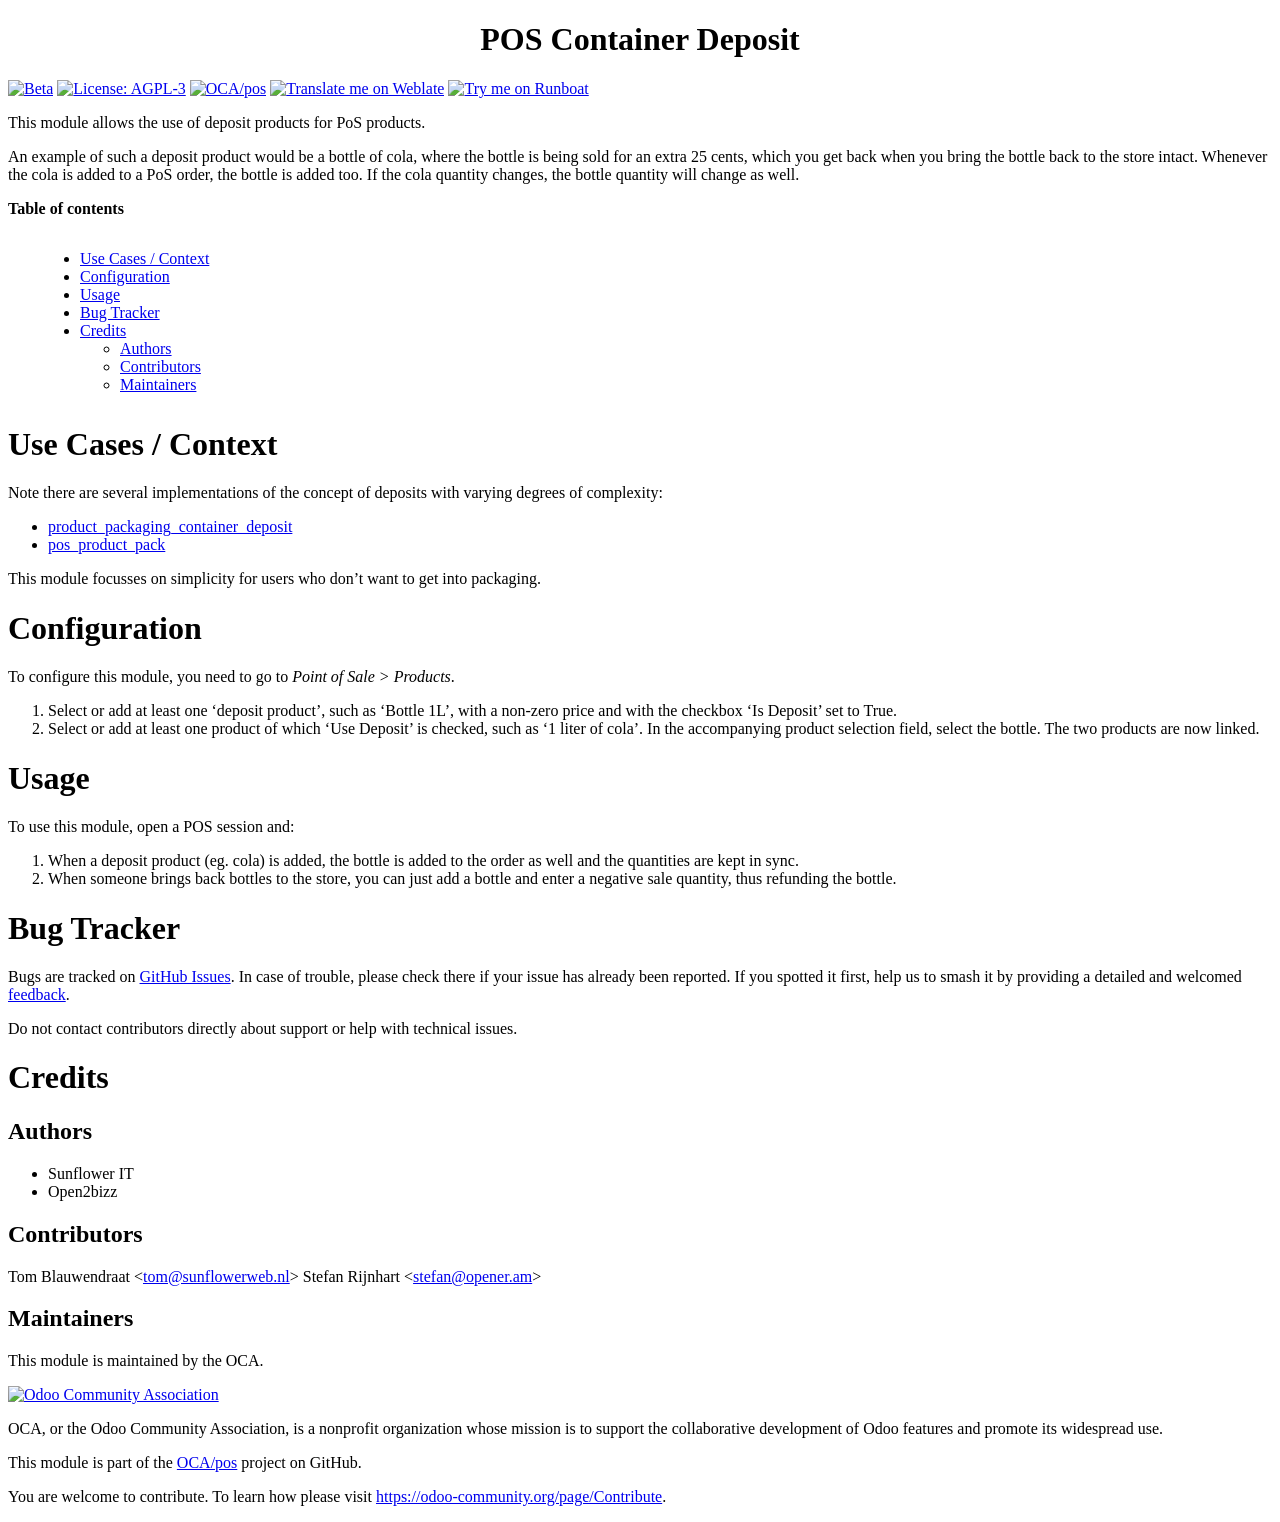
==== pos_container_deposit/static/description/index.html @ f068c152 "[MIG] pos_deposit to v16" ====
<!DOCTYPE html PUBLIC "-//W3C//DTD XHTML 1.0 Transitional//EN" "http://www.w3.org/TR/xhtml1/DTD/xhtml1-transitional.dtd">
<html xmlns="http://www.w3.org/1999/xhtml" xml:lang="en" lang="en">
<head>
<meta http-equiv="Content-Type" content="text/html; charset=utf-8" />
<meta name="generator" content="Docutils: https://docutils.sourceforge.io/" />
<title>POS Container Deposit</title>
<style type="text/css">

/*
:Author: David Goodger (goodger@python.org)
:Id: $Id: html4css1.css 8954 2022-01-20 10:10:25Z milde $
:Copyright: This stylesheet has been placed in the public domain.

Default cascading style sheet for the HTML output of Docutils.

See https://docutils.sourceforge.io/docs/howto/html-stylesheets.html for how to
customize this style sheet.
*/

/* used to remove borders from tables and images */
.borderless, table.borderless td, table.borderless th {
  border: 0 }

table.borderless td, table.borderless th {
  /* Override padding for "table.docutils td" with "! important".
     The right padding separates the table cells. */
  padding: 0 0.5em 0 0 ! important }

.first {
  /* Override more specific margin styles with "! important". */
  margin-top: 0 ! important }

.last, .with-subtitle {
  margin-bottom: 0 ! important }

.hidden {
  display: none }

.subscript {
  vertical-align: sub;
  font-size: smaller }

.superscript {
  vertical-align: super;
  font-size: smaller }

a.toc-backref {
  text-decoration: none ;
  color: black }

blockquote.epigraph {
  margin: 2em 5em ; }

dl.docutils dd {
  margin-bottom: 0.5em }

object[type="image/svg+xml"], object[type="application/x-shockwave-flash"] {
  overflow: hidden;
}

/* Uncomment (and remove this text!) to get bold-faced definition list terms
dl.docutils dt {
  font-weight: bold }
*/

div.abstract {
  margin: 2em 5em }

div.abstract p.topic-title {
  font-weight: bold ;
  text-align: center }

div.admonition, div.attention, div.caution, div.danger, div.error,
div.hint, div.important, div.note, div.tip, div.warning {
  margin: 2em ;
  border: medium outset ;
  padding: 1em }

div.admonition p.admonition-title, div.hint p.admonition-title,
div.important p.admonition-title, div.note p.admonition-title,
div.tip p.admonition-title {
  font-weight: bold ;
  font-family: sans-serif }

div.attention p.admonition-title, div.caution p.admonition-title,
div.danger p.admonition-title, div.error p.admonition-title,
div.warning p.admonition-title, .code .error {
  color: red ;
  font-weight: bold ;
  font-family: sans-serif }

/* Uncomment (and remove this text!) to get reduced vertical space in
   compound paragraphs.
div.compound .compound-first, div.compound .compound-middle {
  margin-bottom: 0.5em }

div.compound .compound-last, div.compound .compound-middle {
  margin-top: 0.5em }
*/

div.dedication {
  margin: 2em 5em ;
  text-align: center ;
  font-style: italic }

div.dedication p.topic-title {
  font-weight: bold ;
  font-style: normal }

div.figure {
  margin-left: 2em ;
  margin-right: 2em }

div.footer, div.header {
  clear: both;
  font-size: smaller }

div.line-block {
  display: block ;
  margin-top: 1em ;
  margin-bottom: 1em }

div.line-block div.line-block {
  margin-top: 0 ;
  margin-bottom: 0 ;
  margin-left: 1.5em }

div.sidebar {
  margin: 0 0 0.5em 1em ;
  border: medium outset ;
  padding: 1em ;
  background-color: #ffffee ;
  width: 40% ;
  float: right ;
  clear: right }

div.sidebar p.rubric {
  font-family: sans-serif ;
  font-size: medium }

div.system-messages {
  margin: 5em }

div.system-messages h1 {
  color: red }

div.system-message {
  border: medium outset ;
  padding: 1em }

div.system-message p.system-message-title {
  color: red ;
  font-weight: bold }

div.topic {
  margin: 2em }

h1.section-subtitle, h2.section-subtitle, h3.section-subtitle,
h4.section-subtitle, h5.section-subtitle, h6.section-subtitle {
  margin-top: 0.4em }

h1.title {
  text-align: center }

h2.subtitle {
  text-align: center }

hr.docutils {
  width: 75% }

img.align-left, .figure.align-left, object.align-left, table.align-left {
  clear: left ;
  float: left ;
  margin-right: 1em }

img.align-right, .figure.align-right, object.align-right, table.align-right {
  clear: right ;
  float: right ;
  margin-left: 1em }

img.align-center, .figure.align-center, object.align-center {
  display: block;
  margin-left: auto;
  margin-right: auto;
}

table.align-center {
  margin-left: auto;
  margin-right: auto;
}

.align-left {
  text-align: left }

.align-center {
  clear: both ;
  text-align: center }

.align-right {
  text-align: right }

/* reset inner alignment in figures */
div.align-right {
  text-align: inherit }

/* div.align-center * { */
/*   text-align: left } */

.align-top    {
  vertical-align: top }

.align-middle {
  vertical-align: middle }

.align-bottom {
  vertical-align: bottom }

ol.simple, ul.simple {
  margin-bottom: 1em }

ol.arabic {
  list-style: decimal }

ol.loweralpha {
  list-style: lower-alpha }

ol.upperalpha {
  list-style: upper-alpha }

ol.lowerroman {
  list-style: lower-roman }

ol.upperroman {
  list-style: upper-roman }

p.attribution {
  text-align: right ;
  margin-left: 50% }

p.caption {
  font-style: italic }

p.credits {
  font-style: italic ;
  font-size: smaller }

p.label {
  white-space: nowrap }

p.rubric {
  font-weight: bold ;
  font-size: larger ;
  color: maroon ;
  text-align: center }

p.sidebar-title {
  font-family: sans-serif ;
  font-weight: bold ;
  font-size: larger }

p.sidebar-subtitle {
  font-family: sans-serif ;
  font-weight: bold }

p.topic-title {
  font-weight: bold }

pre.address {
  margin-bottom: 0 ;
  margin-top: 0 ;
  font: inherit }

pre.literal-block, pre.doctest-block, pre.math, pre.code {
  margin-left: 2em ;
  margin-right: 2em }

pre.code .ln { color: grey; } /* line numbers */
pre.code, code { background-color: #eeeeee }
pre.code .comment, code .comment { color: #5C6576 }
pre.code .keyword, code .keyword { color: #3B0D06; font-weight: bold }
pre.code .literal.string, code .literal.string { color: #0C5404 }
pre.code .name.builtin, code .name.builtin { color: #352B84 }
pre.code .deleted, code .deleted { background-color: #DEB0A1}
pre.code .inserted, code .inserted { background-color: #A3D289}

span.classifier {
  font-family: sans-serif ;
  font-style: oblique }

span.classifier-delimiter {
  font-family: sans-serif ;
  font-weight: bold }

span.interpreted {
  font-family: sans-serif }

span.option {
  white-space: nowrap }

span.pre {
  white-space: pre }

span.problematic {
  color: red }

span.section-subtitle {
  /* font-size relative to parent (h1..h6 element) */
  font-size: 80% }

table.citation {
  border-left: solid 1px gray;
  margin-left: 1px }

table.docinfo {
  margin: 2em 4em }

table.docutils {
  margin-top: 0.5em ;
  margin-bottom: 0.5em }

table.footnote {
  border-left: solid 1px black;
  margin-left: 1px }

table.docutils td, table.docutils th,
table.docinfo td, table.docinfo th {
  padding-left: 0.5em ;
  padding-right: 0.5em ;
  vertical-align: top }

table.docutils th.field-name, table.docinfo th.docinfo-name {
  font-weight: bold ;
  text-align: left ;
  white-space: nowrap ;
  padding-left: 0 }

/* "booktabs" style (no vertical lines) */
table.docutils.booktabs {
  border: 0px;
  border-top: 2px solid;
  border-bottom: 2px solid;
  border-collapse: collapse;
}
table.docutils.booktabs * {
  border: 0px;
}
table.docutils.booktabs th {
  border-bottom: thin solid;
  text-align: left;
}

h1 tt.docutils, h2 tt.docutils, h3 tt.docutils,
h4 tt.docutils, h5 tt.docutils, h6 tt.docutils {
  font-size: 100% }

ul.auto-toc {
  list-style-type: none }

</style>
</head>
<body>
<div class="document" id="pos-container-deposit">
<h1 class="title">POS Container Deposit</h1>

<!-- !!!!!!!!!!!!!!!!!!!!!!!!!!!!!!!!!!!!!!!!!!!!!!!!!!!!
!! This file is generated by oca-gen-addon-readme !!
!! changes will be overwritten.                   !!
!!!!!!!!!!!!!!!!!!!!!!!!!!!!!!!!!!!!!!!!!!!!!!!!!!!!
!! source digest: sha256:08eafc2a868af163a631280209611f70bcd159c77f08568a6e8c9b93a7088910
!!!!!!!!!!!!!!!!!!!!!!!!!!!!!!!!!!!!!!!!!!!!!!!!!!!! -->
<p><a class="reference external image-reference" href="https://odoo-community.org/page/development-status"><img alt="Beta" src="https://img.shields.io/badge/maturity-Beta-yellow.png" /></a> <a class="reference external image-reference" href="http://www.gnu.org/licenses/agpl-3.0-standalone.html"><img alt="License: AGPL-3" src="https://img.shields.io/badge/licence-AGPL--3-blue.png" /></a> <a class="reference external image-reference" href="https://github.com/OCA/pos/tree/16.0/pos_container_deposit"><img alt="OCA/pos" src="https://img.shields.io/badge/github-OCA%2Fpos-lightgray.png?logo=github" /></a> <a class="reference external image-reference" href="https://translation.odoo-community.org/projects/pos-16-0/pos-16-0-pos_container_deposit"><img alt="Translate me on Weblate" src="https://img.shields.io/badge/weblate-Translate%20me-F47D42.png" /></a> <a class="reference external image-reference" href="https://runboat.odoo-community.org/builds?repo=OCA/pos&amp;target_branch=16.0"><img alt="Try me on Runboat" src="https://img.shields.io/badge/runboat-Try%20me-875A7B.png" /></a></p>
<p>This module allows the use of deposit products for PoS products.</p>
<p>An example of such a deposit product would be a bottle of cola, where the bottle is
being sold for an extra 25 cents, which you get back when you bring the bottle back to
the store intact. Whenever the cola is added to a PoS order, the bottle is added too.
If the cola quantity changes, the bottle quantity will change as well.</p>
<p><strong>Table of contents</strong></p>
<div class="contents local topic" id="contents">
<ul class="simple">
<li><a class="reference internal" href="#use-cases-context" id="toc-entry-1">Use Cases / Context</a></li>
<li><a class="reference internal" href="#configuration" id="toc-entry-2">Configuration</a></li>
<li><a class="reference internal" href="#usage" id="toc-entry-3">Usage</a></li>
<li><a class="reference internal" href="#bug-tracker" id="toc-entry-4">Bug Tracker</a></li>
<li><a class="reference internal" href="#credits" id="toc-entry-5">Credits</a><ul>
<li><a class="reference internal" href="#authors" id="toc-entry-6">Authors</a></li>
<li><a class="reference internal" href="#contributors" id="toc-entry-7">Contributors</a></li>
<li><a class="reference internal" href="#maintainers" id="toc-entry-8">Maintainers</a></li>
</ul>
</li>
</ul>
</div>
<div class="section" id="use-cases-context">
<h1><a class="toc-backref" href="#toc-entry-1">Use Cases / Context</a></h1>
<p>Note there are several implementations of the concept of deposits with varying degrees of complexity:</p>
<ul class="simple">
<li><a class="reference external" href="https://odoo-community.org/shop/product-packaging-container-deposit-715405">product_packaging_container_deposit</a></li>
<li><a class="reference external" href="https://odoo-community.org/shop/pos-product-pack-716088">pos_product_pack</a></li>
</ul>
<p>This module focusses on simplicity for users who don’t want to get into packaging.</p>
</div>
<div class="section" id="configuration">
<h1><a class="toc-backref" href="#toc-entry-2">Configuration</a></h1>
<p>To configure this module, you need to go to <em>Point of Sale &gt; Products</em>.</p>
<ol class="arabic simple">
<li>Select or add at least one ‘deposit product’, such as ‘Bottle 1L’,
with a non-zero price and with the checkbox ‘Is Deposit’ set to True.</li>
<li>Select or add at least one product of which ‘Use Deposit’ is checked,
such as ‘1 liter of cola’. In the accompanying product selection field,
select the bottle. The two products are now linked.</li>
</ol>
</div>
<div class="section" id="usage">
<h1><a class="toc-backref" href="#toc-entry-3">Usage</a></h1>
<p>To use this module, open a POS session and:</p>
<ol class="arabic simple">
<li>When a deposit product (eg. cola) is added, the bottle is added to the
order as well and the quantities are kept in sync.</li>
<li>When someone brings back bottles to the store, you can just add a bottle
and enter a negative sale quantity, thus refunding the bottle.</li>
</ol>
</div>
<div class="section" id="bug-tracker">
<h1><a class="toc-backref" href="#toc-entry-4">Bug Tracker</a></h1>
<p>Bugs are tracked on <a class="reference external" href="https://github.com/OCA/pos/issues">GitHub Issues</a>.
In case of trouble, please check there if your issue has already been reported.
If you spotted it first, help us to smash it by providing a detailed and welcomed
<a class="reference external" href="https://github.com/OCA/pos/issues/new?body=module:%20pos_container_deposit%0Aversion:%2016.0%0A%0A**Steps%20to%20reproduce**%0A-%20...%0A%0A**Current%20behavior**%0A%0A**Expected%20behavior**">feedback</a>.</p>
<p>Do not contact contributors directly about support or help with technical issues.</p>
</div>
<div class="section" id="credits">
<h1><a class="toc-backref" href="#toc-entry-5">Credits</a></h1>
<div class="section" id="authors">
<h2><a class="toc-backref" href="#toc-entry-6">Authors</a></h2>
<ul class="simple">
<li>Sunflower IT</li>
<li>Open2bizz</li>
</ul>
</div>
<div class="section" id="contributors">
<h2><a class="toc-backref" href="#toc-entry-7">Contributors</a></h2>
<p>Tom Blauwendraat &lt;<a class="reference external" href="mailto:tom&#64;sunflowerweb.nl">tom&#64;sunflowerweb.nl</a>&gt;
Stefan Rijnhart &lt;<a class="reference external" href="mailto:stefan&#64;opener.am">stefan&#64;opener.am</a>&gt;</p>
</div>
<div class="section" id="maintainers">
<h2><a class="toc-backref" href="#toc-entry-8">Maintainers</a></h2>
<p>This module is maintained by the OCA.</p>
<a class="reference external image-reference" href="https://odoo-community.org"><img alt="Odoo Community Association" src="https://odoo-community.org/logo.png" /></a>
<p>OCA, or the Odoo Community Association, is a nonprofit organization whose
mission is to support the collaborative development of Odoo features and
promote its widespread use.</p>
<p>This module is part of the <a class="reference external" href="https://github.com/OCA/pos/tree/16.0/pos_container_deposit">OCA/pos</a> project on GitHub.</p>
<p>You are welcome to contribute. To learn how please visit <a class="reference external" href="https://odoo-community.org/page/Contribute">https://odoo-community.org/page/Contribute</a>.</p>
</div>
</div>
</div>
</body>
</html>
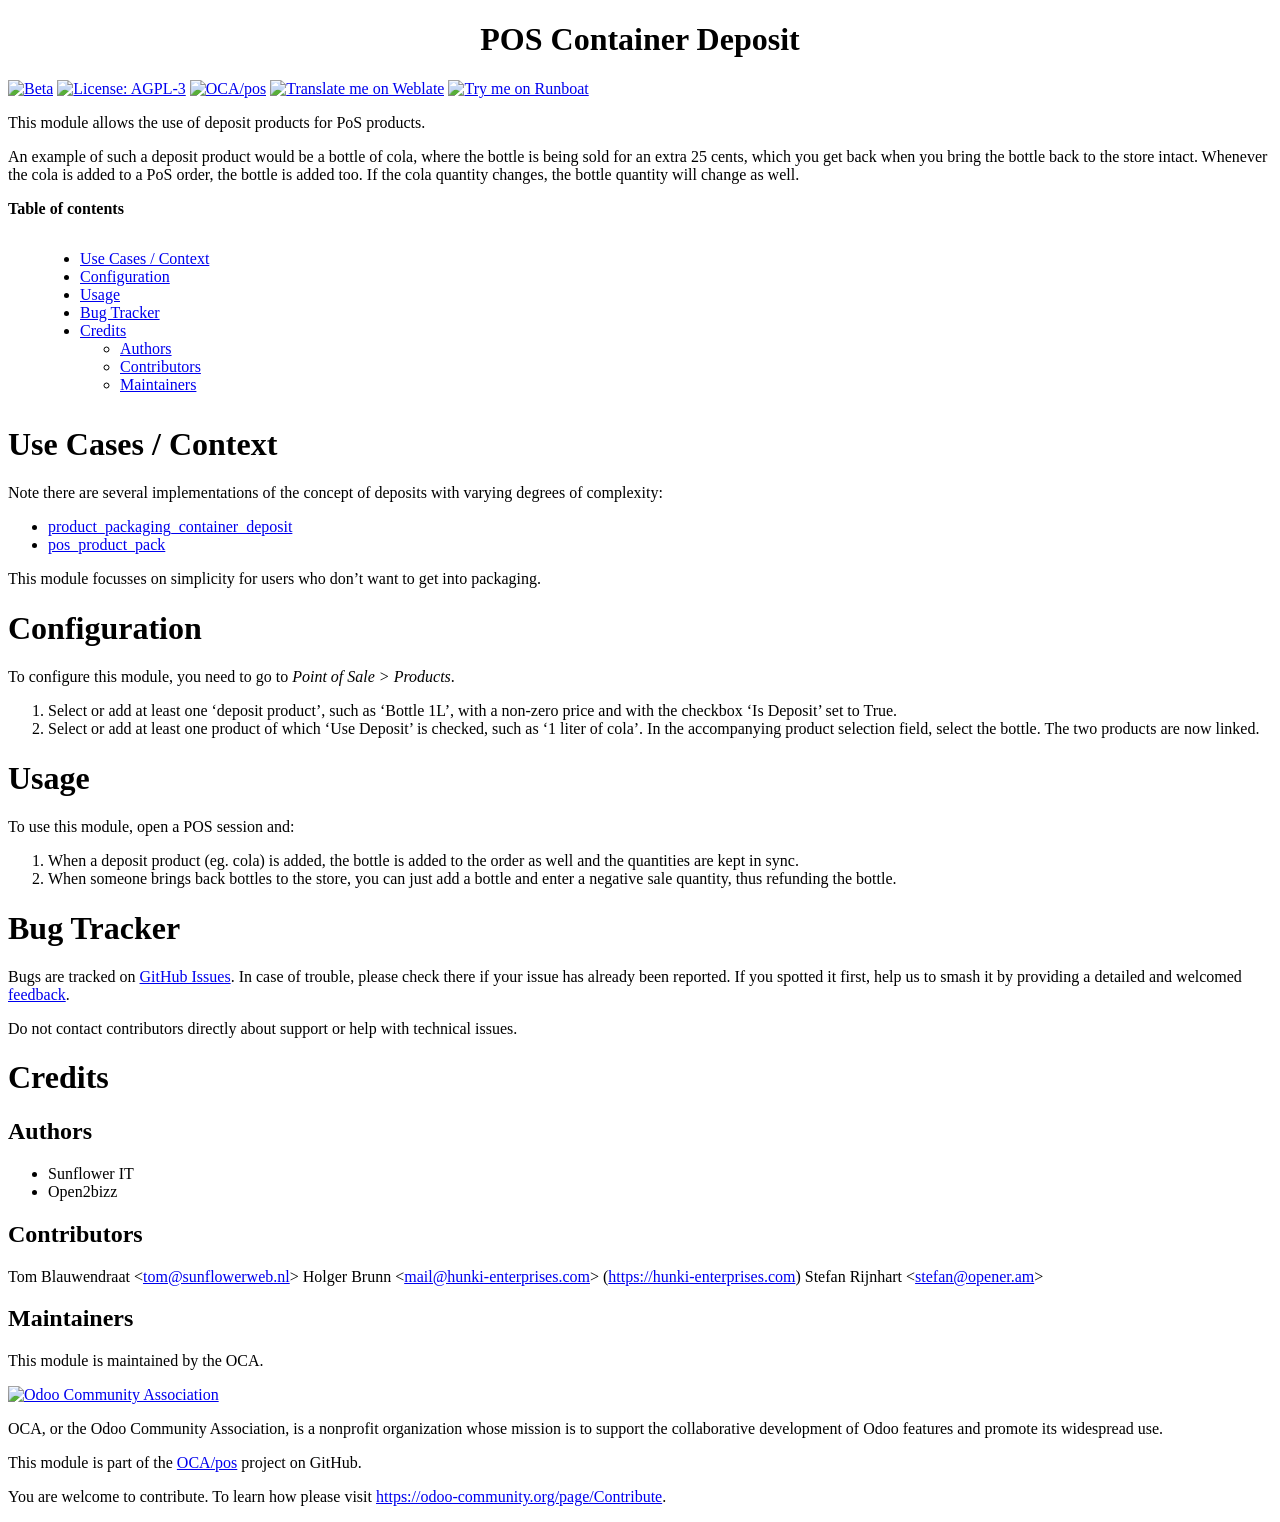
==== commit 55fae472: "[ADD] pos_deposit: hbrunn as contributor" ====
--- a/pos_container_deposit/static/description/index.html
+++ b/pos_container_deposit/static/description/index.html
@@ -439,6 +439,7 @@
 <div class="section" id="contributors">
 <h2><a class="toc-backref" href="#toc-entry-7">Contributors</a></h2>
 <p>Tom Blauwendraat &lt;<a class="reference external" href="mailto:tom&#64;sunflowerweb.nl">tom&#64;sunflowerweb.nl</a>&gt;
+Holger Brunn &lt;<a class="reference external" href="mailto:mail&#64;hunki-enterprises.com">mail&#64;hunki-enterprises.com</a>&gt; (<a class="reference external" href="https://hunki-enterprises.com">https://hunki-enterprises.com</a>)
 Stefan Rijnhart &lt;<a class="reference external" href="mailto:stefan&#64;opener.am">stefan&#64;opener.am</a>&gt;</p>
 </div>
 <div class="section" id="maintainers">
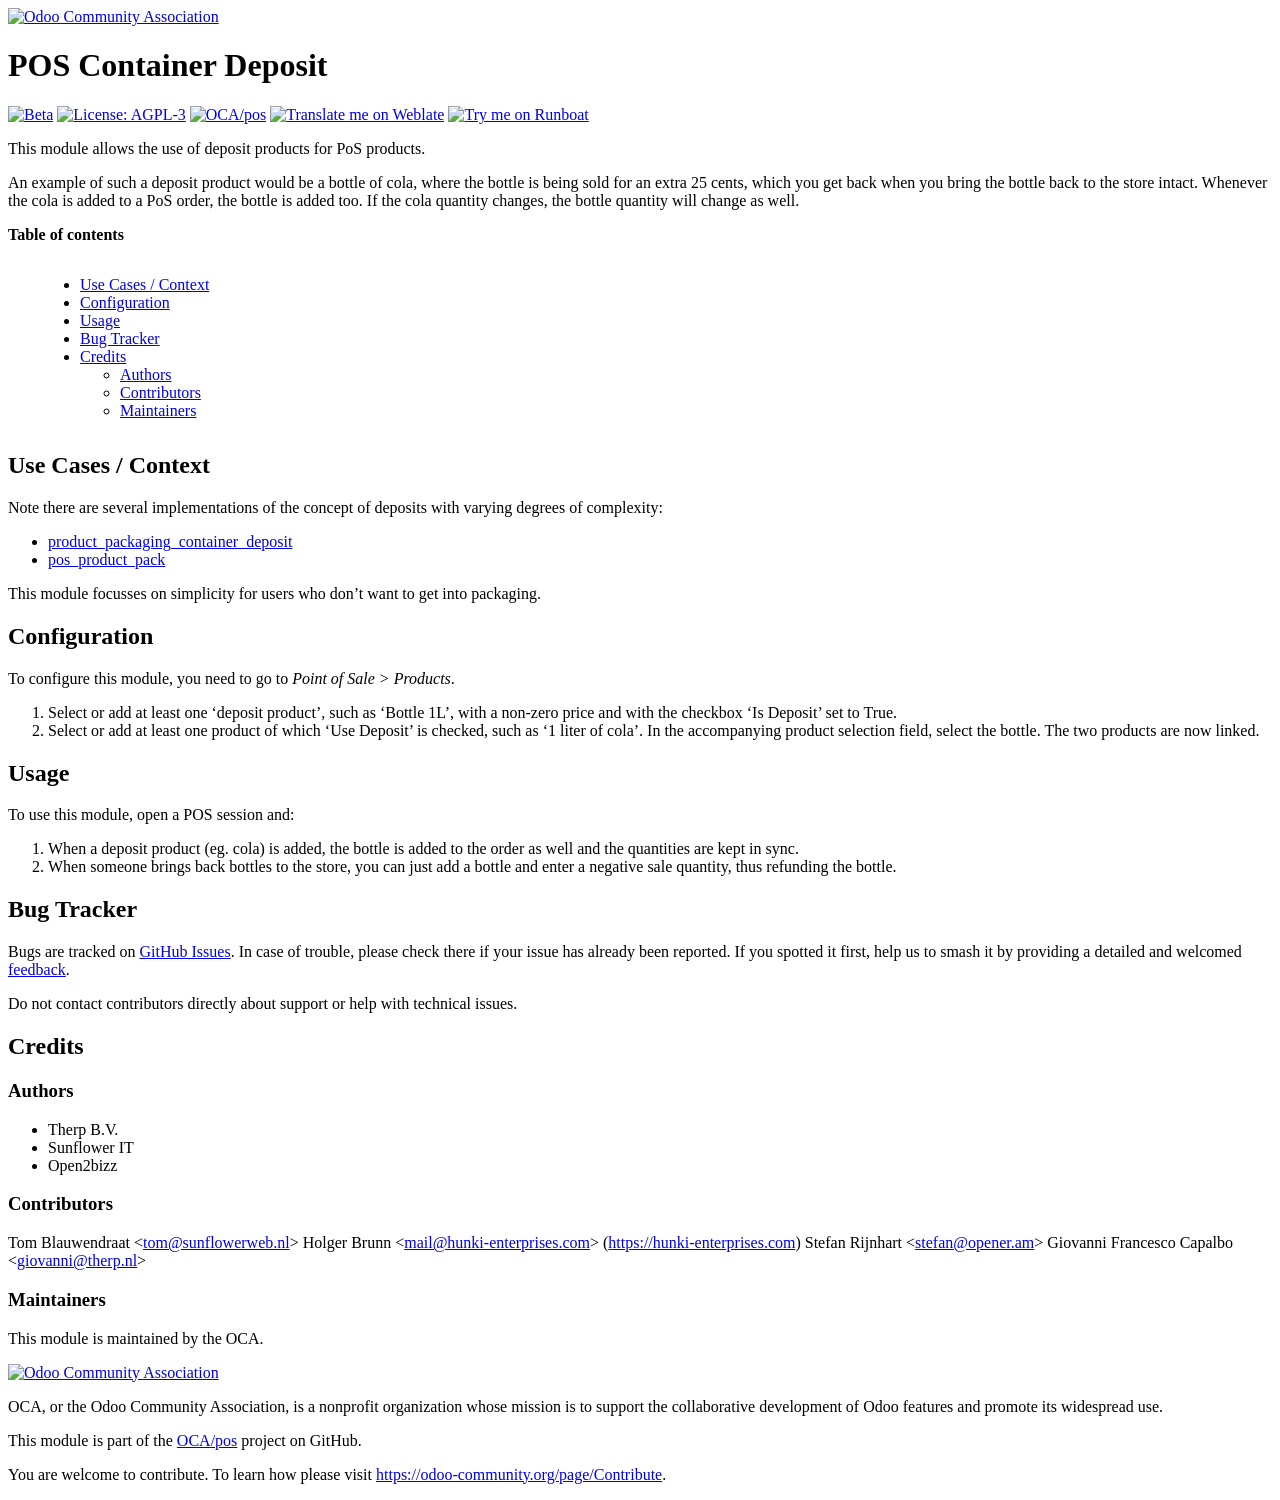
==== commit cdad3e5c: "[BOT] post-merge updates" ====
--- a/pos_container_deposit/static/description/index.html
+++ b/pos_container_deposit/static/description/index.html
@@ -3,15 +3,16 @@
 <head>
 <meta http-equiv="Content-Type" content="text/html; charset=utf-8" />
 <meta name="generator" content="Docutils: https://docutils.sourceforge.io/" />
-<title>POS Container Deposit</title>
+<title>README.rst</title>
 <style type="text/css">
 
 /*
 :Author: David Goodger (goodger@python.org)
-:Id: $Id: html4css1.css 8954 2022-01-20 10:10:25Z milde $
+:Id: $Id: html4css1.css 9511 2024-01-13 09:50:07Z milde $
 :Copyright: This stylesheet has been placed in the public domain.
 
 Default cascading style sheet for the HTML output of Docutils.
+Despite the name, some widely supported CSS2 features are used.
 
 See https://docutils.sourceforge.io/docs/howto/html-stylesheets.html for how to
 customize this style sheet.
@@ -274,7 +275,7 @@
   margin-left: 2em ;
   margin-right: 2em }
 
-pre.code .ln { color: grey; } /* line numbers */
+pre.code .ln { color: gray; } /* line numbers */
 pre.code, code { background-color: #eeeeee }
 pre.code .comment, code .comment { color: #5C6576 }
 pre.code .keyword, code .keyword { color: #3B0D06; font-weight: bold }
@@ -300,7 +301,7 @@
 span.pre {
   white-space: pre }
 
-span.problematic {
+span.problematic, pre.problematic {
   color: red }
 
 span.section-subtitle {
@@ -359,16 +360,21 @@
 </style>
 </head>
 <body>
-<div class="document" id="pos-container-deposit">
-<h1 class="title">POS Container Deposit</h1>
-
+<div class="document">
+
+
+<a class="reference external image-reference" href="https://odoo-community.org/get-involved?utm_source=readme">
+<img alt="Odoo Community Association" src="https://odoo-community.org/readme-banner-image" />
+</a>
+<div class="section" id="pos-container-deposit">
+<h1>POS Container Deposit</h1>
 <!-- !!!!!!!!!!!!!!!!!!!!!!!!!!!!!!!!!!!!!!!!!!!!!!!!!!!!
 !! This file is generated by oca-gen-addon-readme !!
 !! changes will be overwritten.                   !!
 !!!!!!!!!!!!!!!!!!!!!!!!!!!!!!!!!!!!!!!!!!!!!!!!!!!!
-!! source digest: sha256:08eafc2a868af163a631280209611f70bcd159c77f08568a6e8c9b93a7088910
+!! source digest: sha256:9f461971d405f30a5432dbd791a2720a5a3f19e02d5a6248c324ba4b5380f047
 !!!!!!!!!!!!!!!!!!!!!!!!!!!!!!!!!!!!!!!!!!!!!!!!!!!! -->
-<p><a class="reference external image-reference" href="https://odoo-community.org/page/development-status"><img alt="Beta" src="https://img.shields.io/badge/maturity-Beta-yellow.png" /></a> <a class="reference external image-reference" href="http://www.gnu.org/licenses/agpl-3.0-standalone.html"><img alt="License: AGPL-3" src="https://img.shields.io/badge/licence-AGPL--3-blue.png" /></a> <a class="reference external image-reference" href="https://github.com/OCA/pos/tree/16.0/pos_container_deposit"><img alt="OCA/pos" src="https://img.shields.io/badge/github-OCA%2Fpos-lightgray.png?logo=github" /></a> <a class="reference external image-reference" href="https://translation.odoo-community.org/projects/pos-16-0/pos-16-0-pos_container_deposit"><img alt="Translate me on Weblate" src="https://img.shields.io/badge/weblate-Translate%20me-F47D42.png" /></a> <a class="reference external image-reference" href="https://runboat.odoo-community.org/builds?repo=OCA/pos&amp;target_branch=16.0"><img alt="Try me on Runboat" src="https://img.shields.io/badge/runboat-Try%20me-875A7B.png" /></a></p>
+<p><a class="reference external image-reference" href="https://odoo-community.org/page/development-status"><img alt="Beta" src="https://img.shields.io/badge/maturity-Beta-yellow.png" /></a> <a class="reference external image-reference" href="http://www.gnu.org/licenses/agpl-3.0-standalone.html"><img alt="License: AGPL-3" src="https://img.shields.io/badge/license-AGPL--3-blue.png" /></a> <a class="reference external image-reference" href="https://github.com/OCA/pos/tree/16.0/pos_container_deposit"><img alt="OCA/pos" src="https://img.shields.io/badge/github-OCA%2Fpos-lightgray.png?logo=github" /></a> <a class="reference external image-reference" href="https://translation.odoo-community.org/projects/pos-16-0/pos-16-0-pos_container_deposit"><img alt="Translate me on Weblate" src="https://img.shields.io/badge/weblate-Translate%20me-F47D42.png" /></a> <a class="reference external image-reference" href="https://runboat.odoo-community.org/builds?repo=OCA/pos&amp;target_branch=16.0"><img alt="Try me on Runboat" src="https://img.shields.io/badge/runboat-Try%20me-875A7B.png" /></a></p>
 <p>This module allows the use of deposit products for PoS products.</p>
 <p>An example of such a deposit product would be a bottle of cola, where the bottle is
 being sold for an extra 25 cents, which you get back when you bring the bottle back to
@@ -390,7 +396,7 @@
 </ul>
 </div>
 <div class="section" id="use-cases-context">
-<h1><a class="toc-backref" href="#toc-entry-1">Use Cases / Context</a></h1>
+<h2><a class="toc-backref" href="#toc-entry-1">Use Cases / Context</a></h2>
 <p>Note there are several implementations of the concept of deposits with varying degrees of complexity:</p>
 <ul class="simple">
 <li><a class="reference external" href="https://odoo-community.org/shop/product-packaging-container-deposit-715405">product_packaging_container_deposit</a></li>
@@ -399,7 +405,7 @@
 <p>This module focusses on simplicity for users who don’t want to get into packaging.</p>
 </div>
 <div class="section" id="configuration">
-<h1><a class="toc-backref" href="#toc-entry-2">Configuration</a></h1>
+<h2><a class="toc-backref" href="#toc-entry-2">Configuration</a></h2>
 <p>To configure this module, you need to go to <em>Point of Sale &gt; Products</em>.</p>
 <ol class="arabic simple">
 <li>Select or add at least one ‘deposit product’, such as ‘Bottle 1L’,
@@ -410,7 +416,7 @@
 </ol>
 </div>
 <div class="section" id="usage">
-<h1><a class="toc-backref" href="#toc-entry-3">Usage</a></h1>
+<h2><a class="toc-backref" href="#toc-entry-3">Usage</a></h2>
 <p>To use this module, open a POS session and:</p>
 <ol class="arabic simple">
 <li>When a deposit product (eg. cola) is added, the bottle is added to the
@@ -420,7 +426,7 @@
 </ol>
 </div>
 <div class="section" id="bug-tracker">
-<h1><a class="toc-backref" href="#toc-entry-4">Bug Tracker</a></h1>
+<h2><a class="toc-backref" href="#toc-entry-4">Bug Tracker</a></h2>
 <p>Bugs are tracked on <a class="reference external" href="https://github.com/OCA/pos/issues">GitHub Issues</a>.
 In case of trouble, please check there if your issue has already been reported.
 If you spotted it first, help us to smash it by providing a detailed and welcomed
@@ -428,24 +434,28 @@
 <p>Do not contact contributors directly about support or help with technical issues.</p>
 </div>
 <div class="section" id="credits">
-<h1><a class="toc-backref" href="#toc-entry-5">Credits</a></h1>
+<h2><a class="toc-backref" href="#toc-entry-5">Credits</a></h2>
 <div class="section" id="authors">
-<h2><a class="toc-backref" href="#toc-entry-6">Authors</a></h2>
+<h3><a class="toc-backref" href="#toc-entry-6">Authors</a></h3>
 <ul class="simple">
+<li>Therp B.V.</li>
 <li>Sunflower IT</li>
 <li>Open2bizz</li>
 </ul>
 </div>
 <div class="section" id="contributors">
-<h2><a class="toc-backref" href="#toc-entry-7">Contributors</a></h2>
+<h3><a class="toc-backref" href="#toc-entry-7">Contributors</a></h3>
 <p>Tom Blauwendraat &lt;<a class="reference external" href="mailto:tom&#64;sunflowerweb.nl">tom&#64;sunflowerweb.nl</a>&gt;
 Holger Brunn &lt;<a class="reference external" href="mailto:mail&#64;hunki-enterprises.com">mail&#64;hunki-enterprises.com</a>&gt; (<a class="reference external" href="https://hunki-enterprises.com">https://hunki-enterprises.com</a>)
-Stefan Rijnhart &lt;<a class="reference external" href="mailto:stefan&#64;opener.am">stefan&#64;opener.am</a>&gt;</p>
+Stefan Rijnhart &lt;<a class="reference external" href="mailto:stefan&#64;opener.am">stefan&#64;opener.am</a>&gt;
+Giovanni Francesco Capalbo &lt;<a class="reference external" href="mailto:giovanni&#64;therp.nl">giovanni&#64;therp.nl</a>&gt;</p>
 </div>
 <div class="section" id="maintainers">
-<h2><a class="toc-backref" href="#toc-entry-8">Maintainers</a></h2>
+<h3><a class="toc-backref" href="#toc-entry-8">Maintainers</a></h3>
 <p>This module is maintained by the OCA.</p>
-<a class="reference external image-reference" href="https://odoo-community.org"><img alt="Odoo Community Association" src="https://odoo-community.org/logo.png" /></a>
+<a class="reference external image-reference" href="https://odoo-community.org">
+<img alt="Odoo Community Association" src="https://odoo-community.org/logo.png" />
+</a>
 <p>OCA, or the Odoo Community Association, is a nonprofit organization whose
 mission is to support the collaborative development of Odoo features and
 promote its widespread use.</p>
@@ -454,5 +464,6 @@
 </div>
 </div>
 </div>
+</div>
 </body>
 </html>
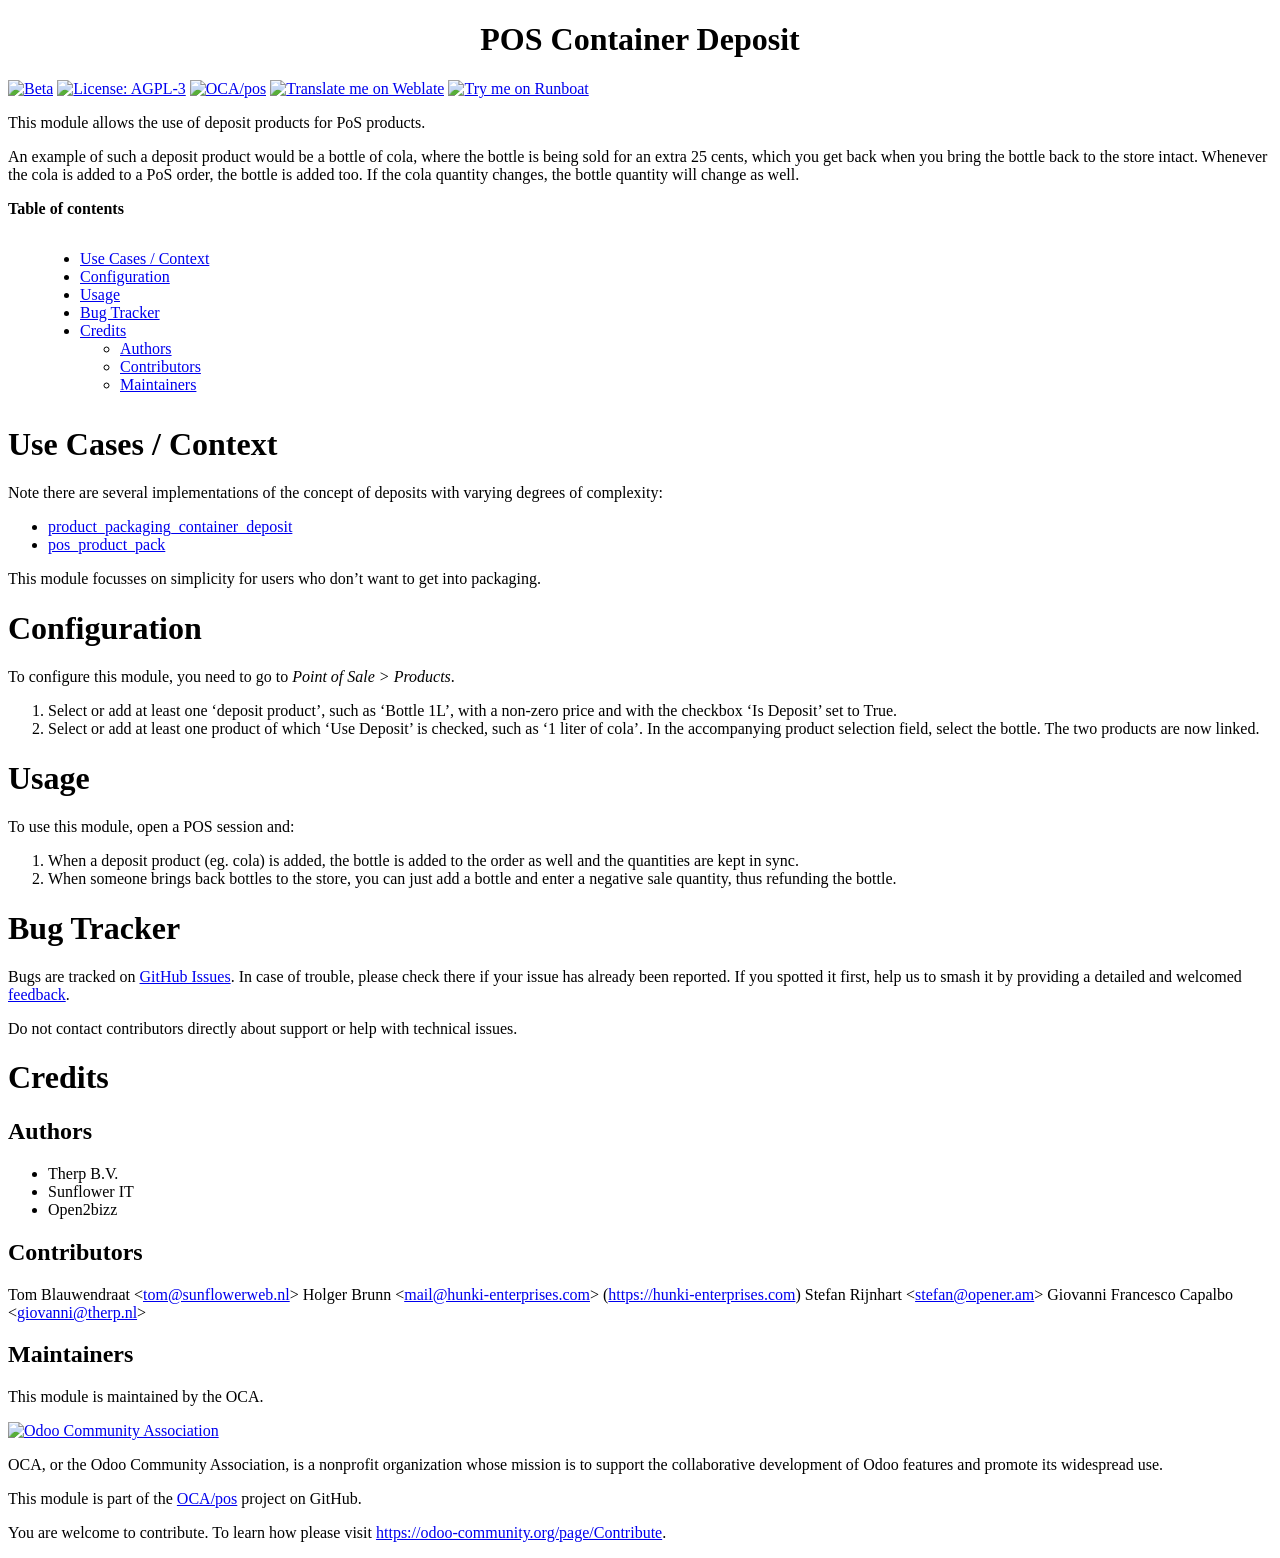
==== commit 6b0c5485: "[IMP] pos_container_deposit: pre-commit auto fixes" ====
--- a/pos_container_deposit/static/description/index.html
+++ b/pos_container_deposit/static/description/index.html
@@ -3,7 +3,7 @@
 <head>
 <meta http-equiv="Content-Type" content="text/html; charset=utf-8" />
 <meta name="generator" content="Docutils: https://docutils.sourceforge.io/" />
-<title>README.rst</title>
+<title>POS Container Deposit</title>
 <style type="text/css">
 
 /*
@@ -360,26 +360,22 @@
 </style>
 </head>
 <body>
-<div class="document">
-
-
-<a class="reference external image-reference" href="https://odoo-community.org/get-involved?utm_source=readme">
-<img alt="Odoo Community Association" src="https://odoo-community.org/readme-banner-image" />
-</a>
-<div class="section" id="pos-container-deposit">
-<h1>POS Container Deposit</h1>
+<div class="document" id="pos-container-deposit">
+<h1 class="title">POS Container Deposit</h1>
+
 <!-- !!!!!!!!!!!!!!!!!!!!!!!!!!!!!!!!!!!!!!!!!!!!!!!!!!!!
 !! This file is generated by oca-gen-addon-readme !!
 !! changes will be overwritten.                   !!
 !!!!!!!!!!!!!!!!!!!!!!!!!!!!!!!!!!!!!!!!!!!!!!!!!!!!
 !! source digest: sha256:9f461971d405f30a5432dbd791a2720a5a3f19e02d5a6248c324ba4b5380f047
 !!!!!!!!!!!!!!!!!!!!!!!!!!!!!!!!!!!!!!!!!!!!!!!!!!!! -->
-<p><a class="reference external image-reference" href="https://odoo-community.org/page/development-status"><img alt="Beta" src="https://img.shields.io/badge/maturity-Beta-yellow.png" /></a> <a class="reference external image-reference" href="http://www.gnu.org/licenses/agpl-3.0-standalone.html"><img alt="License: AGPL-3" src="https://img.shields.io/badge/license-AGPL--3-blue.png" /></a> <a class="reference external image-reference" href="https://github.com/OCA/pos/tree/16.0/pos_container_deposit"><img alt="OCA/pos" src="https://img.shields.io/badge/github-OCA%2Fpos-lightgray.png?logo=github" /></a> <a class="reference external image-reference" href="https://translation.odoo-community.org/projects/pos-16-0/pos-16-0-pos_container_deposit"><img alt="Translate me on Weblate" src="https://img.shields.io/badge/weblate-Translate%20me-F47D42.png" /></a> <a class="reference external image-reference" href="https://runboat.odoo-community.org/builds?repo=OCA/pos&amp;target_branch=16.0"><img alt="Try me on Runboat" src="https://img.shields.io/badge/runboat-Try%20me-875A7B.png" /></a></p>
+<p><a class="reference external image-reference" href="https://odoo-community.org/page/development-status"><img alt="Beta" src="https://img.shields.io/badge/maturity-Beta-yellow.png" /></a> <a class="reference external image-reference" href="http://www.gnu.org/licenses/agpl-3.0-standalone.html"><img alt="License: AGPL-3" src="https://img.shields.io/badge/licence-AGPL--3-blue.png" /></a> <a class="reference external image-reference" href="https://github.com/OCA/pos/tree/18.0/pos_container_deposit"><img alt="OCA/pos" src="https://img.shields.io/badge/github-OCA%2Fpos-lightgray.png?logo=github" /></a> <a class="reference external image-reference" href="https://translation.odoo-community.org/projects/pos-18-0/pos-18-0-pos_container_deposit"><img alt="Translate me on Weblate" src="https://img.shields.io/badge/weblate-Translate%20me-F47D42.png" /></a> <a class="reference external image-reference" href="https://runboat.odoo-community.org/builds?repo=OCA/pos&amp;target_branch=18.0"><img alt="Try me on Runboat" src="https://img.shields.io/badge/runboat-Try%20me-875A7B.png" /></a></p>
 <p>This module allows the use of deposit products for PoS products.</p>
-<p>An example of such a deposit product would be a bottle of cola, where the bottle is
-being sold for an extra 25 cents, which you get back when you bring the bottle back to
-the store intact. Whenever the cola is added to a PoS order, the bottle is added too.
-If the cola quantity changes, the bottle quantity will change as well.</p>
+<p>An example of such a deposit product would be a bottle of cola, where
+the bottle is being sold for an extra 25 cents, which you get back when
+you bring the bottle back to the store intact. Whenever the cola is
+added to a PoS order, the bottle is added too. If the cola quantity
+changes, the bottle quantity will change as well.</p>
 <p><strong>Table of contents</strong></p>
 <div class="contents local topic" id="contents">
 <ul class="simple">
@@ -396,47 +392,49 @@
 </ul>
 </div>
 <div class="section" id="use-cases-context">
-<h2><a class="toc-backref" href="#toc-entry-1">Use Cases / Context</a></h2>
-<p>Note there are several implementations of the concept of deposits with varying degrees of complexity:</p>
+<h1><a class="toc-backref" href="#toc-entry-1">Use Cases / Context</a></h1>
+<p>Note there are several implementations of the concept of deposits with
+varying degrees of complexity:</p>
 <ul class="simple">
 <li><a class="reference external" href="https://odoo-community.org/shop/product-packaging-container-deposit-715405">product_packaging_container_deposit</a></li>
 <li><a class="reference external" href="https://odoo-community.org/shop/pos-product-pack-716088">pos_product_pack</a></li>
 </ul>
-<p>This module focusses on simplicity for users who don’t want to get into packaging.</p>
+<p>This module focusses on simplicity for users who don’t want to get into
+packaging.</p>
 </div>
 <div class="section" id="configuration">
-<h2><a class="toc-backref" href="#toc-entry-2">Configuration</a></h2>
+<h1><a class="toc-backref" href="#toc-entry-2">Configuration</a></h1>
 <p>To configure this module, you need to go to <em>Point of Sale &gt; Products</em>.</p>
 <ol class="arabic simple">
 <li>Select or add at least one ‘deposit product’, such as ‘Bottle 1L’,
 with a non-zero price and with the checkbox ‘Is Deposit’ set to True.</li>
 <li>Select or add at least one product of which ‘Use Deposit’ is checked,
-such as ‘1 liter of cola’. In the accompanying product selection field,
-select the bottle. The two products are now linked.</li>
+such as ‘1 liter of cola’. In the accompanying product selection
+field, select the bottle. The two products are now linked.</li>
 </ol>
 </div>
 <div class="section" id="usage">
-<h2><a class="toc-backref" href="#toc-entry-3">Usage</a></h2>
+<h1><a class="toc-backref" href="#toc-entry-3">Usage</a></h1>
 <p>To use this module, open a POS session and:</p>
 <ol class="arabic simple">
-<li>When a deposit product (eg. cola) is added, the bottle is added to the
-order as well and the quantities are kept in sync.</li>
-<li>When someone brings back bottles to the store, you can just add a bottle
-and enter a negative sale quantity, thus refunding the bottle.</li>
+<li>When a deposit product (eg. cola) is added, the bottle is added to
+the order as well and the quantities are kept in sync.</li>
+<li>When someone brings back bottles to the store, you can just add a
+bottle and enter a negative sale quantity, thus refunding the bottle.</li>
 </ol>
 </div>
 <div class="section" id="bug-tracker">
-<h2><a class="toc-backref" href="#toc-entry-4">Bug Tracker</a></h2>
+<h1><a class="toc-backref" href="#toc-entry-4">Bug Tracker</a></h1>
 <p>Bugs are tracked on <a class="reference external" href="https://github.com/OCA/pos/issues">GitHub Issues</a>.
 In case of trouble, please check there if your issue has already been reported.
 If you spotted it first, help us to smash it by providing a detailed and welcomed
-<a class="reference external" href="https://github.com/OCA/pos/issues/new?body=module:%20pos_container_deposit%0Aversion:%2016.0%0A%0A**Steps%20to%20reproduce**%0A-%20...%0A%0A**Current%20behavior**%0A%0A**Expected%20behavior**">feedback</a>.</p>
+<a class="reference external" href="https://github.com/OCA/pos/issues/new?body=module:%20pos_container_deposit%0Aversion:%2018.0%0A%0A**Steps%20to%20reproduce**%0A-%20...%0A%0A**Current%20behavior**%0A%0A**Expected%20behavior**">feedback</a>.</p>
 <p>Do not contact contributors directly about support or help with technical issues.</p>
 </div>
 <div class="section" id="credits">
-<h2><a class="toc-backref" href="#toc-entry-5">Credits</a></h2>
+<h1><a class="toc-backref" href="#toc-entry-5">Credits</a></h1>
 <div class="section" id="authors">
-<h3><a class="toc-backref" href="#toc-entry-6">Authors</a></h3>
+<h2><a class="toc-backref" href="#toc-entry-6">Authors</a></h2>
 <ul class="simple">
 <li>Therp B.V.</li>
 <li>Sunflower IT</li>
@@ -444,14 +442,14 @@
 </ul>
 </div>
 <div class="section" id="contributors">
-<h3><a class="toc-backref" href="#toc-entry-7">Contributors</a></h3>
-<p>Tom Blauwendraat &lt;<a class="reference external" href="mailto:tom&#64;sunflowerweb.nl">tom&#64;sunflowerweb.nl</a>&gt;
-Holger Brunn &lt;<a class="reference external" href="mailto:mail&#64;hunki-enterprises.com">mail&#64;hunki-enterprises.com</a>&gt; (<a class="reference external" href="https://hunki-enterprises.com">https://hunki-enterprises.com</a>)
-Stefan Rijnhart &lt;<a class="reference external" href="mailto:stefan&#64;opener.am">stefan&#64;opener.am</a>&gt;
-Giovanni Francesco Capalbo &lt;<a class="reference external" href="mailto:giovanni&#64;therp.nl">giovanni&#64;therp.nl</a>&gt;</p>
+<h2><a class="toc-backref" href="#toc-entry-7">Contributors</a></h2>
+<p>Tom Blauwendraat &lt;<a class="reference external" href="mailto:tom&#64;sunflowerweb.nl">tom&#64;sunflowerweb.nl</a>&gt; Holger Brunn
+&lt;<a class="reference external" href="mailto:mail&#64;hunki-enterprises.com">mail&#64;hunki-enterprises.com</a>&gt; (<a class="reference external" href="https://hunki-enterprises.com">https://hunki-enterprises.com</a>) Stefan
+Rijnhart &lt;<a class="reference external" href="mailto:stefan&#64;opener.am">stefan&#64;opener.am</a>&gt; Giovanni Francesco Capalbo
+&lt;<a class="reference external" href="mailto:giovanni&#64;therp.nl">giovanni&#64;therp.nl</a>&gt;</p>
 </div>
 <div class="section" id="maintainers">
-<h3><a class="toc-backref" href="#toc-entry-8">Maintainers</a></h3>
+<h2><a class="toc-backref" href="#toc-entry-8">Maintainers</a></h2>
 <p>This module is maintained by the OCA.</p>
 <a class="reference external image-reference" href="https://odoo-community.org">
 <img alt="Odoo Community Association" src="https://odoo-community.org/logo.png" />
@@ -459,9 +457,8 @@
 <p>OCA, or the Odoo Community Association, is a nonprofit organization whose
 mission is to support the collaborative development of Odoo features and
 promote its widespread use.</p>
-<p>This module is part of the <a class="reference external" href="https://github.com/OCA/pos/tree/16.0/pos_container_deposit">OCA/pos</a> project on GitHub.</p>
+<p>This module is part of the <a class="reference external" href="https://github.com/OCA/pos/tree/18.0/pos_container_deposit">OCA/pos</a> project on GitHub.</p>
 <p>You are welcome to contribute. To learn how please visit <a class="reference external" href="https://odoo-community.org/page/Contribute">https://odoo-community.org/page/Contribute</a>.</p>
-</div>
 </div>
 </div>
 </div>
